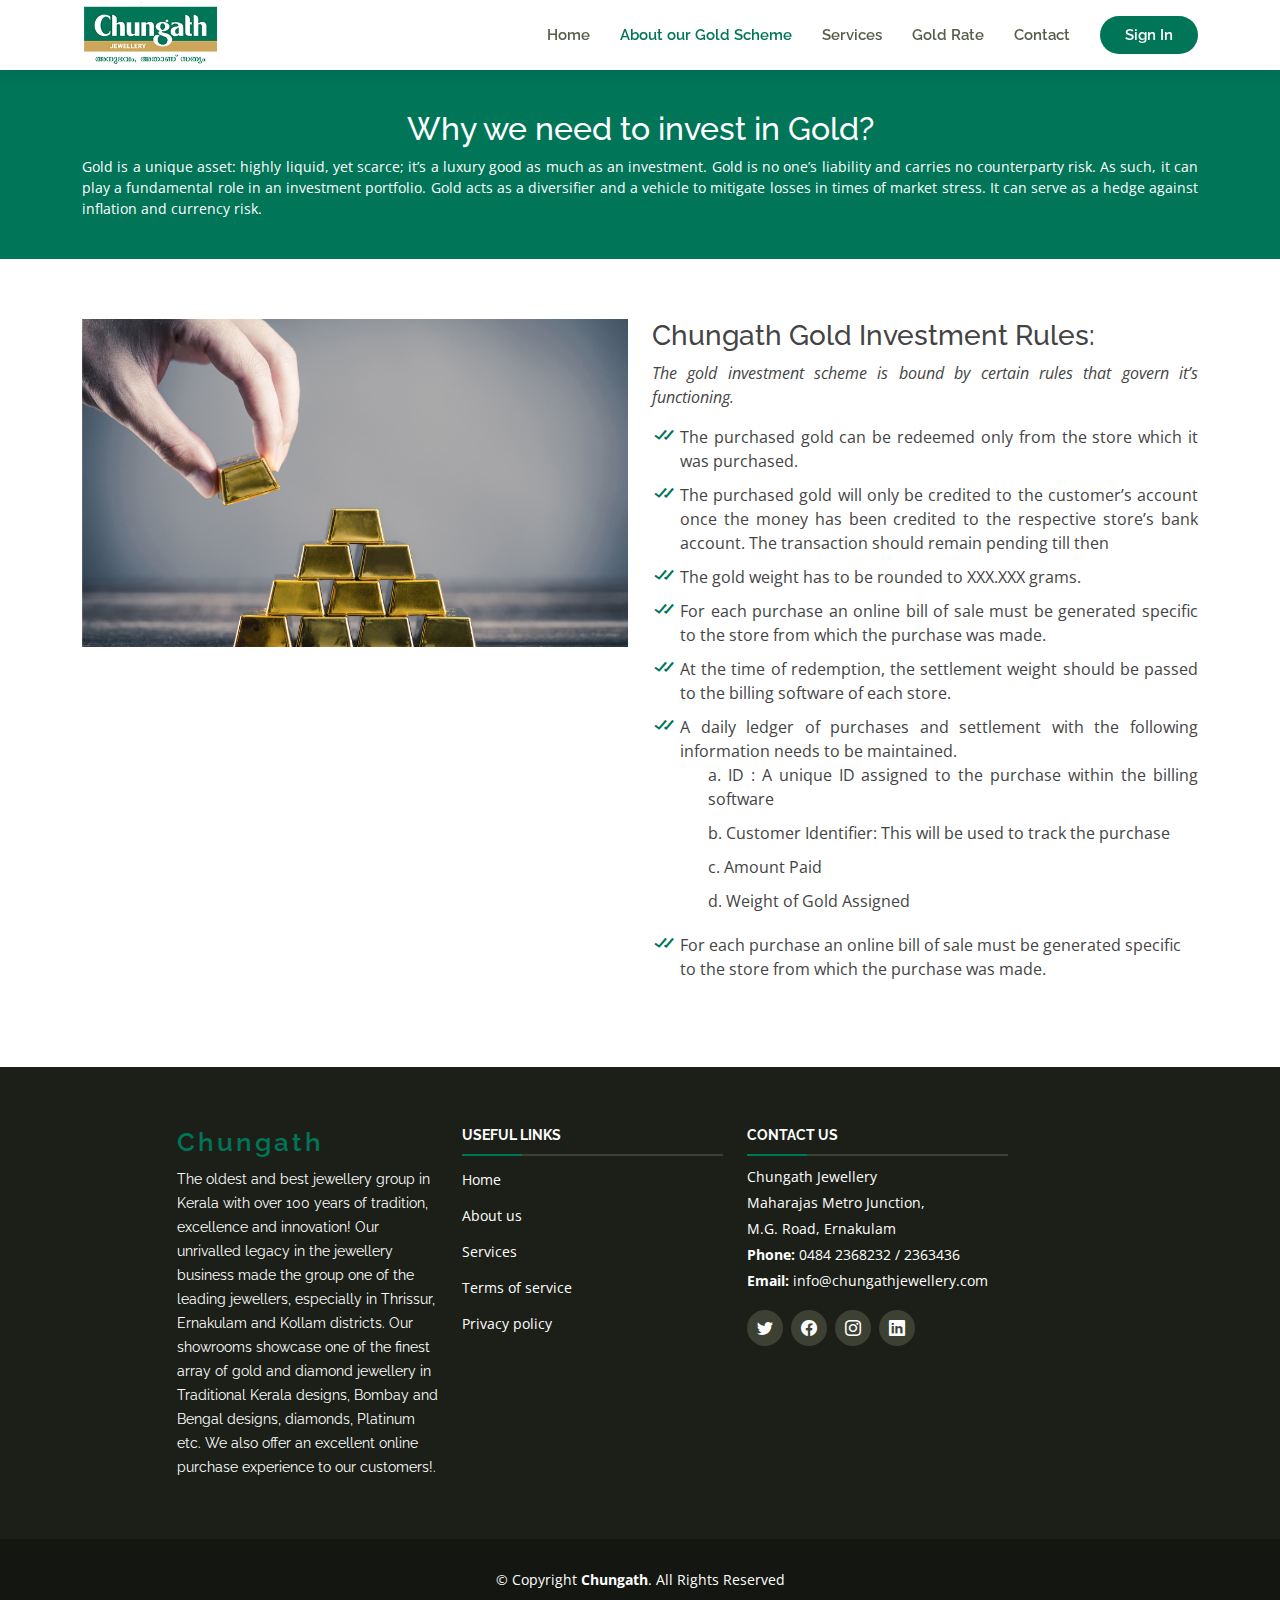
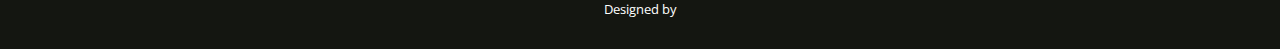
==== AboutGoldScheme.html @ be528aec "check in changes" ====
<!DOCTYPE html>
<html lang="en">

<head>
    <meta charset="utf-8">
    <meta content="width=device-width, initial-scale=1.0" name="viewport">

    <title>Chungath Gold Investment</title>
    <meta content="" name="description">
    <meta content="" name="keywords">

    <!-- Favicons -->
    <link href="assets/img/favicon.png" rel="icon">
    <link href="assets/img/apple-touch-icon.png" rel="apple-touch-icon">

    <!-- Google Fonts -->
    <link href="https://fonts.googleapis.com/css?family=Open+Sans:300,300i,400,400i,600,600i,700,700i|Raleway:300,300i,400,400i,500,500i,600,600i,700,700i|Poppins:300,300i,400,400i,500,500i,600,600i,700,700i" rel="stylesheet">

    <!-- Vendor CSS Files -->
    <link href="assets/vendor/aos/aos.css" rel="stylesheet">
    <link href="assets/vendor/bootstrap/css/bootstrap.min.css" rel="stylesheet">
    <link href="assets/vendor/bootstrap-icons/bootstrap-icons.css" rel="stylesheet">
    <link href="assets/vendor/boxicons/css/boxicons.min.css" rel="stylesheet">
    <link href="assets/vendor/glightbox/css/glightbox.min.css" rel="stylesheet">
    <link href="assets/vendor/swiper/swiper-bundle.min.css" rel="stylesheet">

    <!-- Template Main CSS File -->
    <link href="assets/css/style.css" rel="stylesheet">

    <!-- =======================================================
    * Template Name: Serenity - v4.7.0
    * Template URL: https://bootstrapmade.com/serenity-bootstrap-corporate-template/
    * Author: BootstrapMade.com
    * License: https://bootstrapmade.com/license/
    ======================================================== -->
</head>

<body>

    <!-- ======= Header ======= -->
    <header id="header" class="fixed-top d-flex align-items-center">
        <div class="container d-flex align-items-center justify-content-between">

            <div class="logo">
                <h1 class="text-light"><a href="index.html"><img src="assets/img/logo-100.png" /></a></h1>
                <!-- Uncomment below if you prefer to use an image logo -->
                <!-- <a href="index.html"><img src="assets/img/logo.png" alt="" class="img-fluid"></a>-->
            </div>

            <nav id="navbar" class="navbar">
                <ul>
                    <li><a href="index.html">Home</a></li>
                    <li class="dropdown">
                        <a class="active" href="AboutGoldScheme.html"><span>About our Gold Scheme</span> <!--  <i class="bi bi-chevron-down"></i>--></a>
                    </li>
                    <li><a href="services.html">Services</a></li>
                    <li><a href="pricing.html">Gold Rate</a></li>
                    <li><a href="contact.html">Contact</a></li>
                    <li><a class="getstarted" onclick="openForm()">Sign In</a></li>
                </ul>
                <i class="bi bi-list mobile-nav-toggle"></i>
            </nav><!-- .navbar -->

        </div>
        <!-- ======= Menu Section ======= -->
        <div class="form-popup Loginform-group" id="myForm">
            <form action="/action_page.php" class="form-container">
                <label for="email"><b>Email</b></label>
                <input type="text" placeholder="Enter Email" name="email" required>

                <label for="psw"><b>Password</b></label>
                <input type="password" placeholder="Enter Password" name="psw" required>

                <button type="submit" class="btn">Login</button>
                <button type="button" class="btn cancel" onclick="closeForm()">Close</button>
                <a style="margin:8%">Forgot Your Password?</a>
            </form>
        </div>
        <!-- End Menu -->
    </header><!-- End Header -->

    <main id="main">

        <!-- ======= Breadcrumbs ======= -->
        <section id="breadcrumbs" class="breadcrumbs">
            <div class="breadcrumb-hero">
                <div class="container">
                    <div class="breadcrumb-hero">
                        <h2>Why we need to invest in Gold?</h2>
                        <p style="text-align:justify">
                            Gold is a unique asset: highly liquid, yet scarce; it’s a luxury good as much as an investment. Gold is no one’s
                            liability and carries no counterparty risk. As such, it can play a fundamental role in an investment portfolio.
                            Gold acts as a diversifier and a vehicle to mitigate losses in times of market stress. It can serve as a hedge
                            against inflation and currency risk.
                        </p>
                    </div>
                </div>
            </div>
            <div class="container">
                <ol>
                    <!--<li><a href="index.html">Home</a></li>
                    <li>Contact</li>-->
                </ol>
            </div>
        </section>
        <!-- End Breadcrumbs -->
        <!-- ======= Contact Section ======= -->
        <section id="contact" class="contact">
            <div class="container">
                <div class="row">
                    <div class="col-lg-6 video-box align-self-baseline position-relative">
                        <img src="assets/img/AboutGoldSchemeLogo.jpg" class="img-fluid" alt="">
                        <a href="https://www.youtube.com/watch?v=jDDaplaOz7Q" class="glightbox play-btn mb-4"></a>
                    </div>

                    <div class="col-lg-6 pt-3 pt-lg-0 content">
                        <h3>Chungath Gold Investment Rules:</h3>
                        <p class="fst-italic" style="text-align:justify">
                            The gold investment scheme is bound by certain rules that govern it’s functioning.
                        </p>
                        <ul>
                            <li style="text-align:justify">
                                <i class="bx bx-check-double"></i>
                                The purchased gold can be redeemed only from the store which it was purchased.
                            </li>
                            <li style="text-align:justify">
                                <i class="bx bx-check-double"></i>
                                The purchased gold will only be credited to the customer’s account once the money has been credited to the respective
                                store’s bank account. The transaction should remain pending till then
                            </li>
                            <li style="text-align:justify">
                                <i class="bx bx-check-double"></i>
                                The gold weight has to be rounded to XXX.XXX grams.
                            </li>
                            <li style="text-align:justify">
                                <i class="bx bx-check-double"></i>
                                For each purchase an online bill of sale must be generated specific to the store from which the purchase was made.
                            </li>
                            <li style="text-align:justify">
                                <i class="bx bx-check-double"></i>
                                At the time of redemption, the settlement weight should be passed to the billing software of each store.
                            </li>
                            <li style="text-align:justify">
                                <i class="bx bx-check-double"></i>
                                A daily ledger of purchases and settlement with the following information needs to be maintained.
                                <ul>
                                    <li>
                                        a.	ID : A unique ID assigned to the purchase within the billing software
                                    </li>
                                    <li>
                                        b.	Customer Identifier: This will be used to track the purchase
                                    </li>
                                    <li>
                                        c.	Amount Paid
                                    </li>
                                    <li>
                                        d.	Weight of Gold Assigned
                                    </li>
                                </ul>
                            </li>
                            <li>
                                <i class="bx bx-check-double"></i>
                                For each purchase an online bill of sale must be generated specific to the store from which the purchase was made.
                            </li>
                        </ul>
                        <p>
                        </p>
                    </div>

                </div>

            </div>
        </section><!-- End Contact Section -->

    </main><!-- End #main -->
    <!-- ======= Footer ======= -->
    <footer id="footer">
        <div class="footer-top">
            <div class="container">
                <div class="row">
                    <div class="col-lg-1 col-md-3 footer-info">

                    </div>
                    <div class="col-lg-3 col-md-6 footer-info">
                        <h3>Chungath</h3>
                        <p>
                            The oldest and best jewellery group in Kerala with over 100 years of tradition, excellence and innovation!
                            Our unrivalled legacy in the jewellery business made the group one of the leading jewellers, especially in Thrissur,
                            Ernakulam and Kollam districts. Our showrooms showcase one of the finest array of gold and diamond jewellery in Traditional Kerala designs,
                            Bombay and Bengal designs, diamonds, Platinum etc. We also offer an excellent online purchase experience to our customers!.
                        </p>
                    </div>

                    <div class="col-lg-3 col-md-6 footer-links">
                        <h4>Useful Links</h4>
                        <ul>
                            <li><a href="#">Home</a></li>
                            <li><a href="#">About us</a></li>
                            <li><a href="#">Services</a></li>
                            <li><a href="#">Terms of service</a></li>
                            <li><a href="#">Privacy policy</a></li>
                        </ul>
                    </div>

                    <div class="col-lg-3 col-md-6 footer-contact">
                        <h4>Contact Us</h4>
                        <p>
                            Chungath Jewellery <br>
                            Maharajas Metro Junction,<br>
                            M.G. Road, Ernakulam <br>
                            <strong>Phone:</strong> 0484 2368232 / 2363436<br>
                            <strong>Email:</strong> info@chungathjewellery.com<br>
                        </p>

                        <div class="social-links">
                            <a href="#" class="twitter"><i class="bi bi-twitter"></i></a>
                            <a href="#" class="facebook"><i class="bi bi-facebook"></i></a>
                            <a href="#" class="instagram"><i class="bi bi-instagram"></i></a>
                            <a href="#" class="linkedin"><i class="bi bi-linkedin"></i></a>
                        </div>

                    </div>

                    <!--  <div class="col-lg-3 col-md-6 footer-newsletter">
                        <h4>Our Newsletter</h4>
                        <p>Tamen quem nulla quae legam multos aute sint culpa legam noster magna veniam enim veniam illum dolore legam minim quorum culpa amet magna export quem marada parida nodela caramase seza.</p>
                        <form action="" method="post">
                          <input type="email" name="email"><input type="submit" value="Subscribe">
                        </form>
                      </div>-->

                </div>
            </div>
        </div>

        <div class="container">
            <div class="copyright">
                &copy; Copyright <strong><span>Chungath</span></strong>. All Rights Reserved
            </div>
            <div class="credits">
                <!-- All the links in the footer should remain intact. -->
                <!-- You can delete the links only if you purchased the pro version. -->
                <!-- Licensing information: https://bootstrapmade.com/license/ -->
                <!-- Purchase the pro version with working PHP/AJAX contact form: https://bootstrapmade.com/serenity-bootstrap-corporate-template/ -->
                Designed by <a href="https://bootstrapmade.com/"></a>
            </div>
        </div>
    </footer><!-- End Footer -->

    <a href="#" class="back-to-top d-flex align-items-center justify-content-center"><i class="bi bi-arrow-up-short"></i></a>

    <!-- Vendor JS Files -->
    <script src="assets/vendor/purecounter/purecounter.js"></script>
    <script src="assets/vendor/aos/aos.js"></script>
    <script src="assets/vendor/bootstrap/js/bootstrap.bundle.min.js"></script>
    <script src="assets/vendor/glightbox/js/glightbox.min.js"></script>
    <script src="assets/vendor/isotope-layout/isotope.pkgd.min.js"></script>
    <script src="assets/vendor/swiper/swiper-bundle.min.js"></script>
    <script src="assets/vendor/waypoints/noframework.waypoints.js"></script>
    <script src="assets/vendor/php-email-form/validate.js"></script>

    <!-- Template Main JS File -->
    <script src="assets/js/main.js"></script>

</body>

</html>
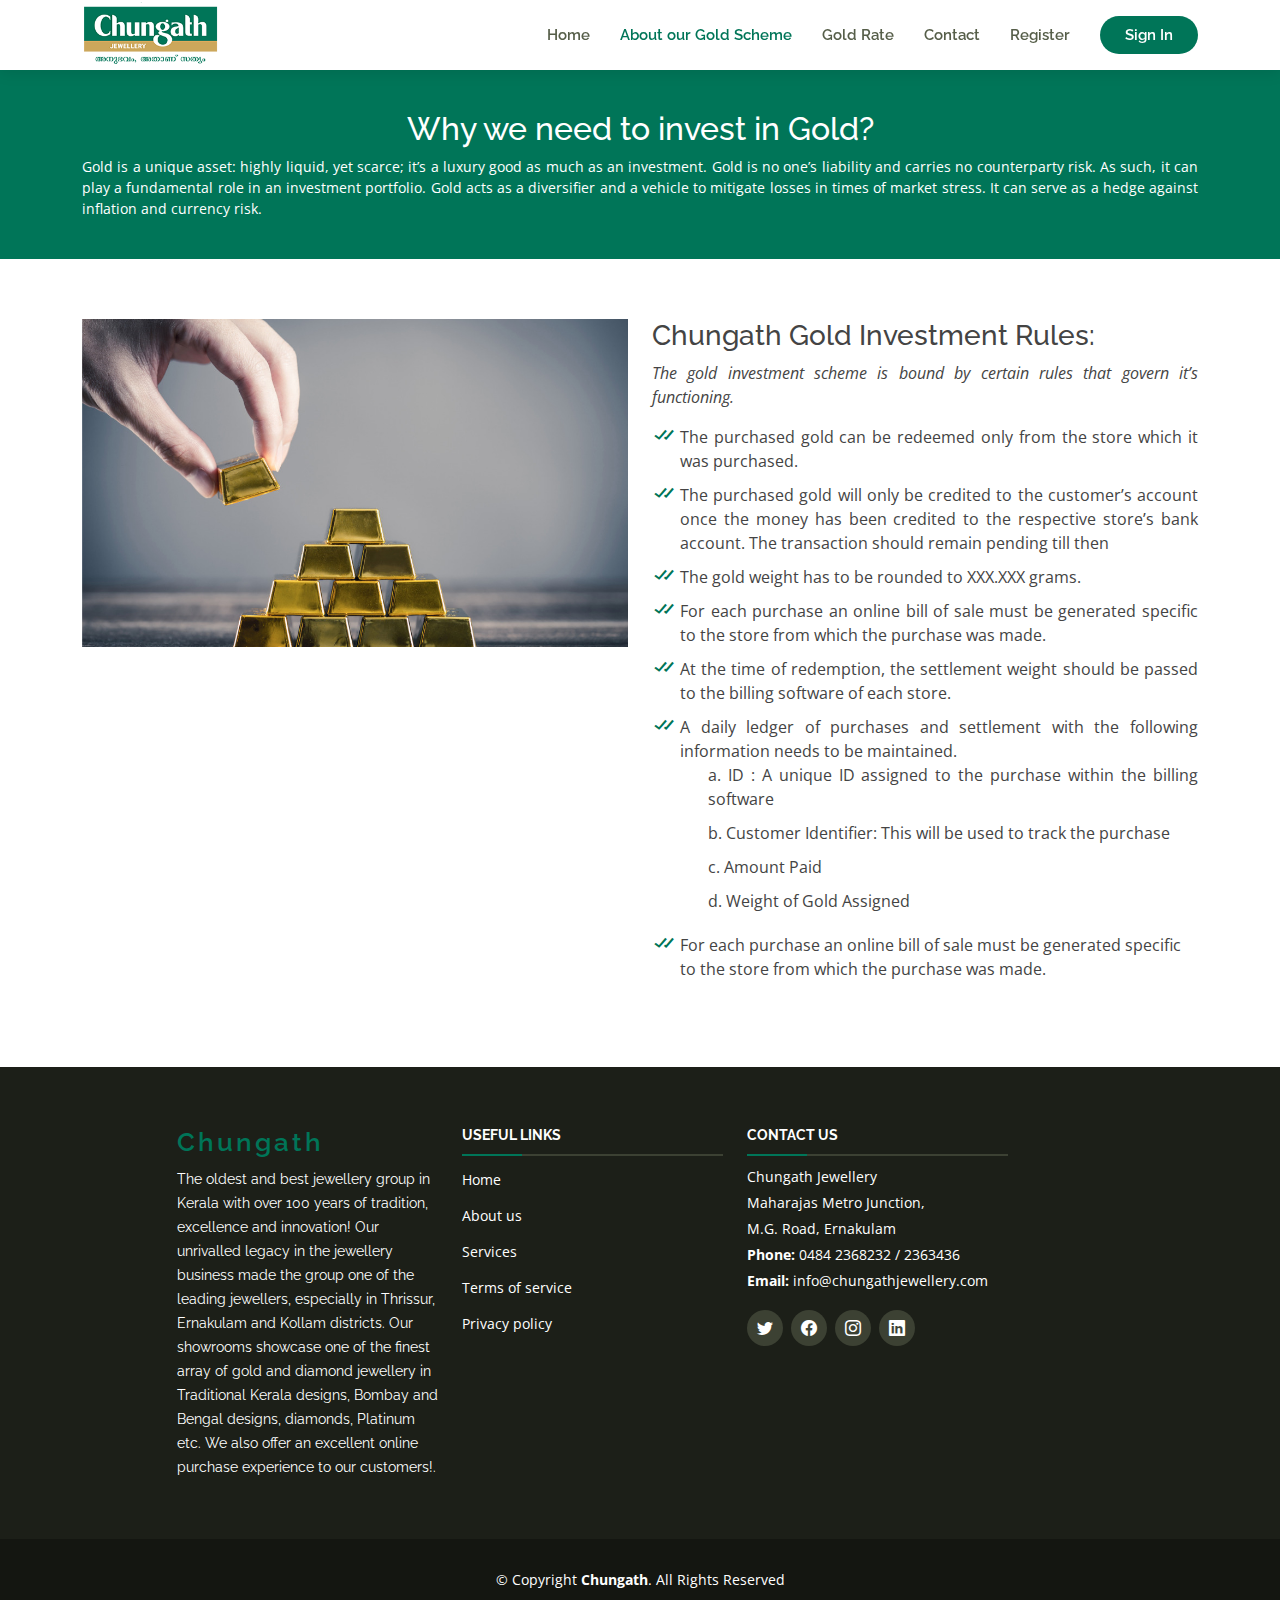
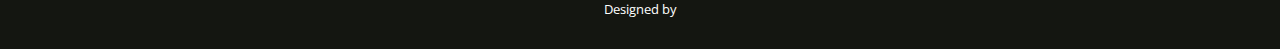
==== commit 05f0f102: "New changes" ====
--- a/AboutGoldScheme.html
+++ b/AboutGoldScheme.html
@@ -53,9 +53,10 @@
                     <li class="dropdown">
                         <a class="active" href="AboutGoldScheme.html"><span>About our Gold Scheme</span> <!--  <i class="bi bi-chevron-down"></i>--></a>
                     </li>
-                    <li><a href="services.html">Services</a></li>
+                    <!--<li><a href="services.html">Services</a></li>-->
                     <li><a href="pricing.html">Gold Rate</a></li>
                     <li><a href="contact.html">Contact</a></li>
+                    <li><a href="Register.html">Register</a></li>
                     <li><a class="getstarted" onclick="openForm()">Sign In</a></li>
                 </ul>
                 <i class="bi bi-list mobile-nav-toggle"></i>
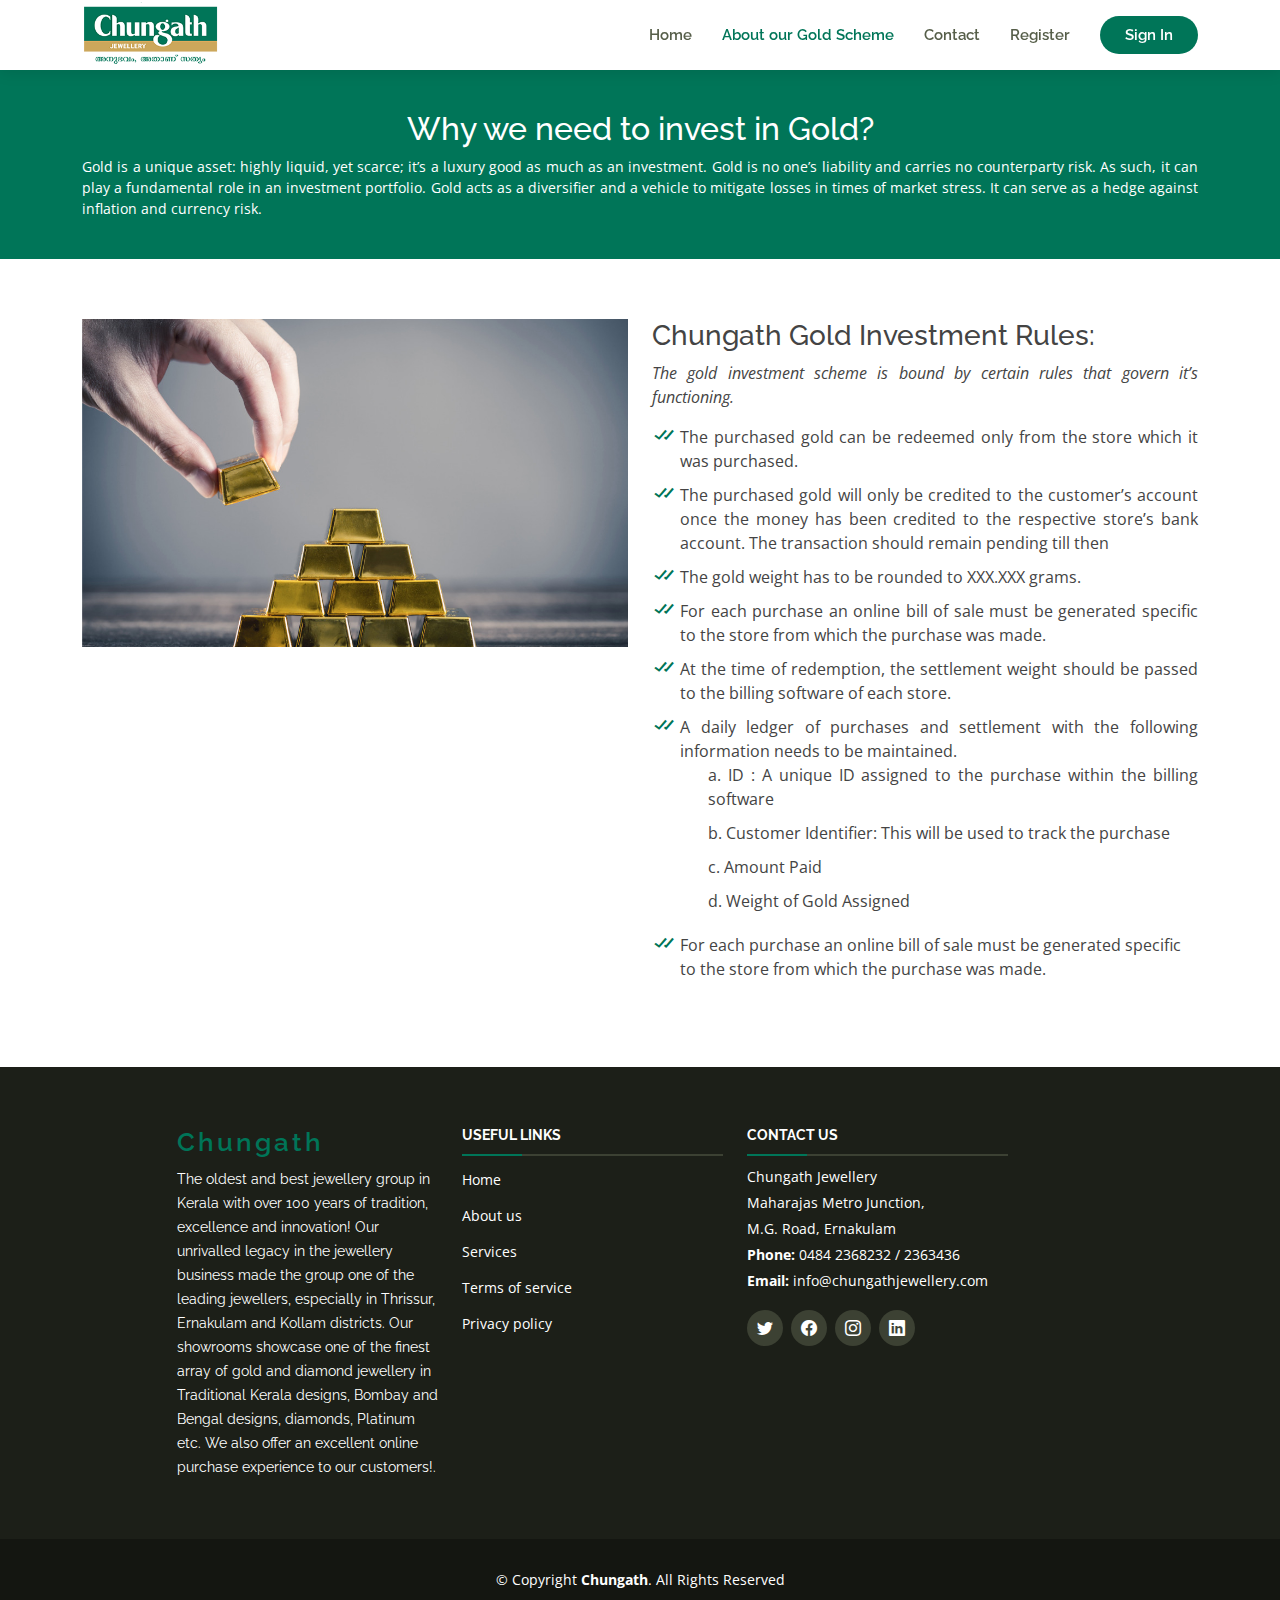
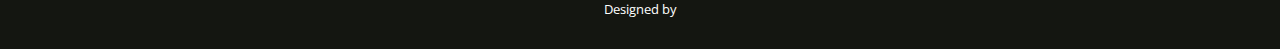
==== commit ec187822: "New changes" ====
--- a/AboutGoldScheme.html
+++ b/AboutGoldScheme.html
@@ -54,7 +54,7 @@
                         <a class="active" href="AboutGoldScheme.html"><span>About our Gold Scheme</span> <!--  <i class="bi bi-chevron-down"></i>--></a>
                     </li>
                     <!--<li><a href="services.html">Services</a></li>-->
-                    <li><a href="pricing.html">Gold Rate</a></li>
+                   
                     <li><a href="contact.html">Contact</a></li>
                     <li><a href="Register.html">Register</a></li>
                     <li><a class="getstarted" onclick="openForm()">Sign In</a></li>
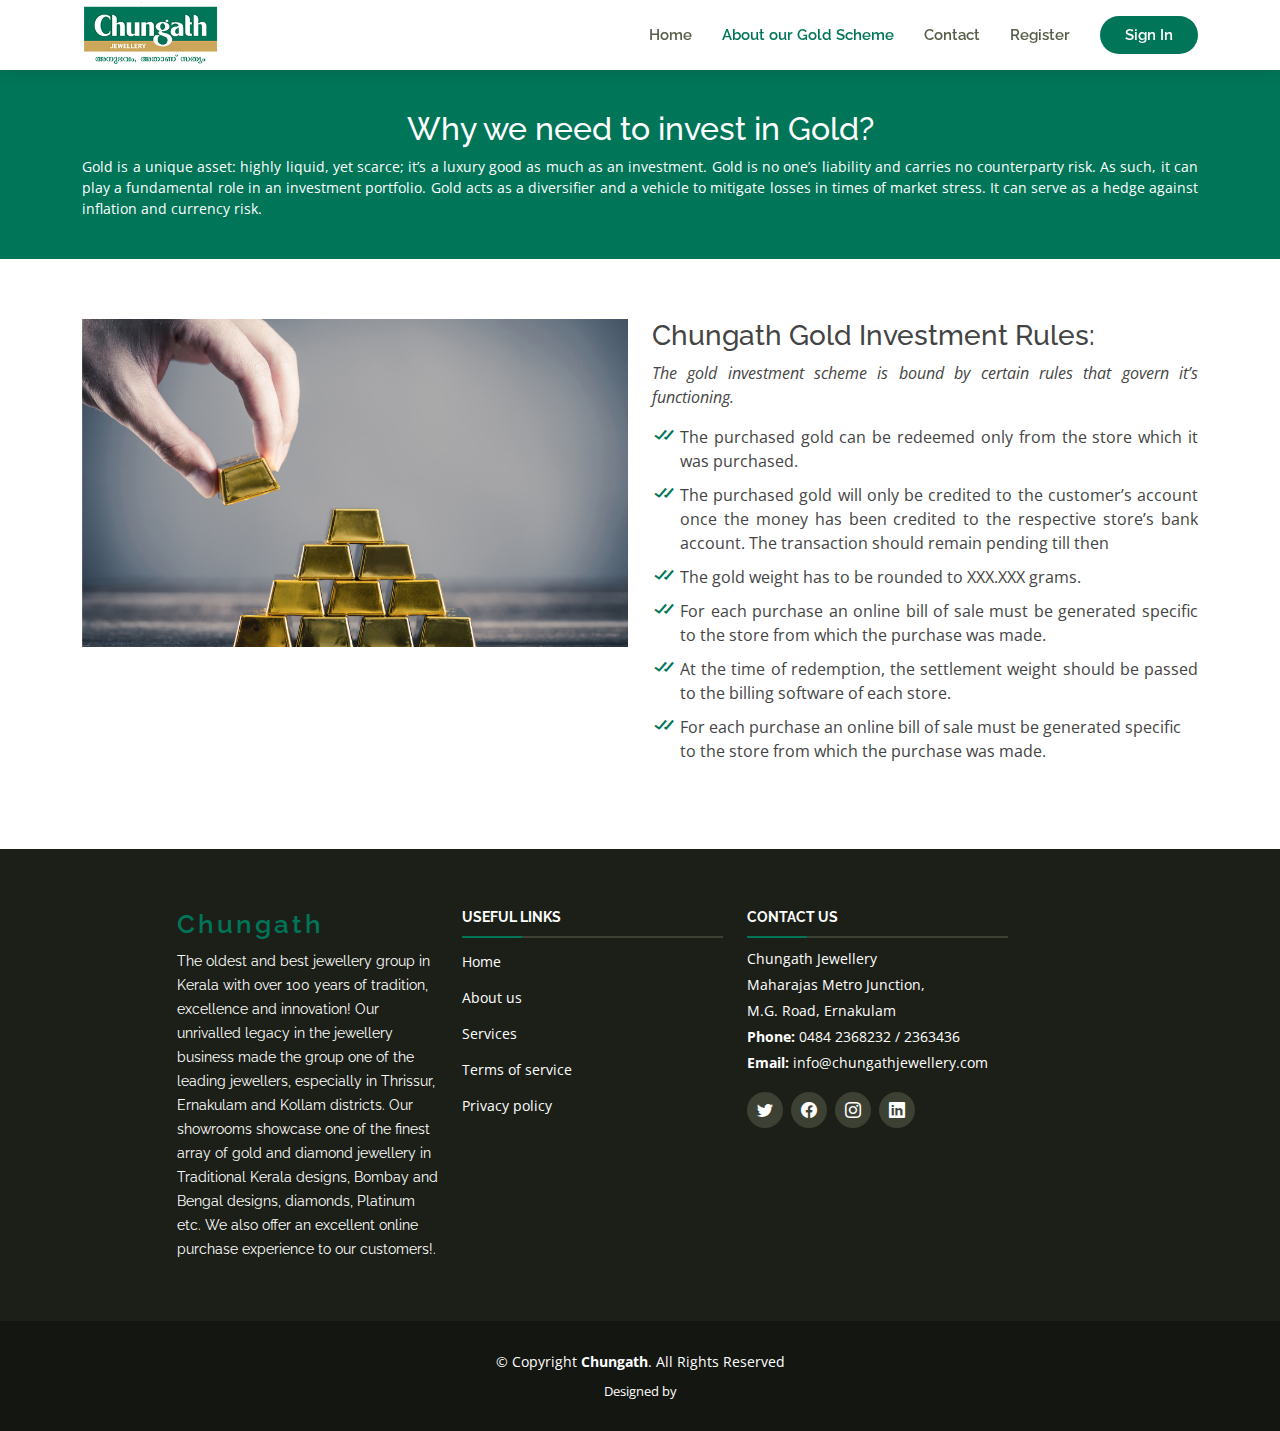
==== commit 83f9b02b: "Login page added" ====
--- a/AboutGoldScheme.html
+++ b/AboutGoldScheme.html
@@ -54,30 +54,15 @@
                         <a class="active" href="AboutGoldScheme.html"><span>About our Gold Scheme</span> <!--  <i class="bi bi-chevron-down"></i>--></a>
                     </li>
                     <!--<li><a href="services.html">Services</a></li>-->
-                   
+
                     <li><a href="contact.html">Contact</a></li>
                     <li><a href="Register.html">Register</a></li>
-                    <li><a class="getstarted" onclick="openForm()">Sign In</a></li>
+                    <li><a class="getstarted" href="Login.html">Sign In</a></li>
                 </ul>
                 <i class="bi bi-list mobile-nav-toggle"></i>
             </nav><!-- .navbar -->
 
         </div>
-        <!-- ======= Menu Section ======= -->
-        <div class="form-popup Loginform-group" id="myForm">
-            <form action="/action_page.php" class="form-container">
-                <label for="email"><b>Email</b></label>
-                <input type="text" placeholder="Enter Email" name="email" required>
-
-                <label for="psw"><b>Password</b></label>
-                <input type="password" placeholder="Enter Password" name="psw" required>
-
-                <button type="submit" class="btn">Login</button>
-                <button type="button" class="btn cancel" onclick="closeForm()">Close</button>
-                <a style="margin:8%">Forgot Your Password?</a>
-            </form>
-        </div>
-        <!-- End Menu -->
     </header><!-- End Header -->
 
     <main id="main">
@@ -141,7 +126,7 @@
                                 <i class="bx bx-check-double"></i>
                                 At the time of redemption, the settlement weight should be passed to the billing software of each store.
                             </li>
-                            <li style="text-align:justify">
+                            <!--<li style="text-align:justify">
                                 <i class="bx bx-check-double"></i>
                                 A daily ledger of purchases and settlement with the following information needs to be maintained.
                                 <ul>
@@ -158,7 +143,7 @@
                                         d.	Weight of Gold Assigned
                                     </li>
                                 </ul>
-                            </li>
+                            </li>-->
                             <li>
                                 <i class="bx bx-check-double"></i>
                                 For each purchase an online bill of sale must be generated specific to the store from which the purchase was made.
--- a/assets/css/style.css
+++ b/assets/css/style.css
@@ -2230,19 +2230,20 @@
 
 /* The popup form - hidden by default */
 .form-popup {
-    display: none;
-    position: fixed;
+    /*display: none;*/
+   /* position: fixed;
     bottom: 55%;
     right: 10%;
     border: 3px solid #f1f1f1;
-    z-index: 9;
+    z-index: 9;*/
 }
 
 /* Add styles to the form container */
 .form-container {
-    max-width: 300px;
+    max-width: 377px;
     padding: 10px;
     background-color: white;
+    margin: 0 auto;
 }
 
     /* Full-width input fields */
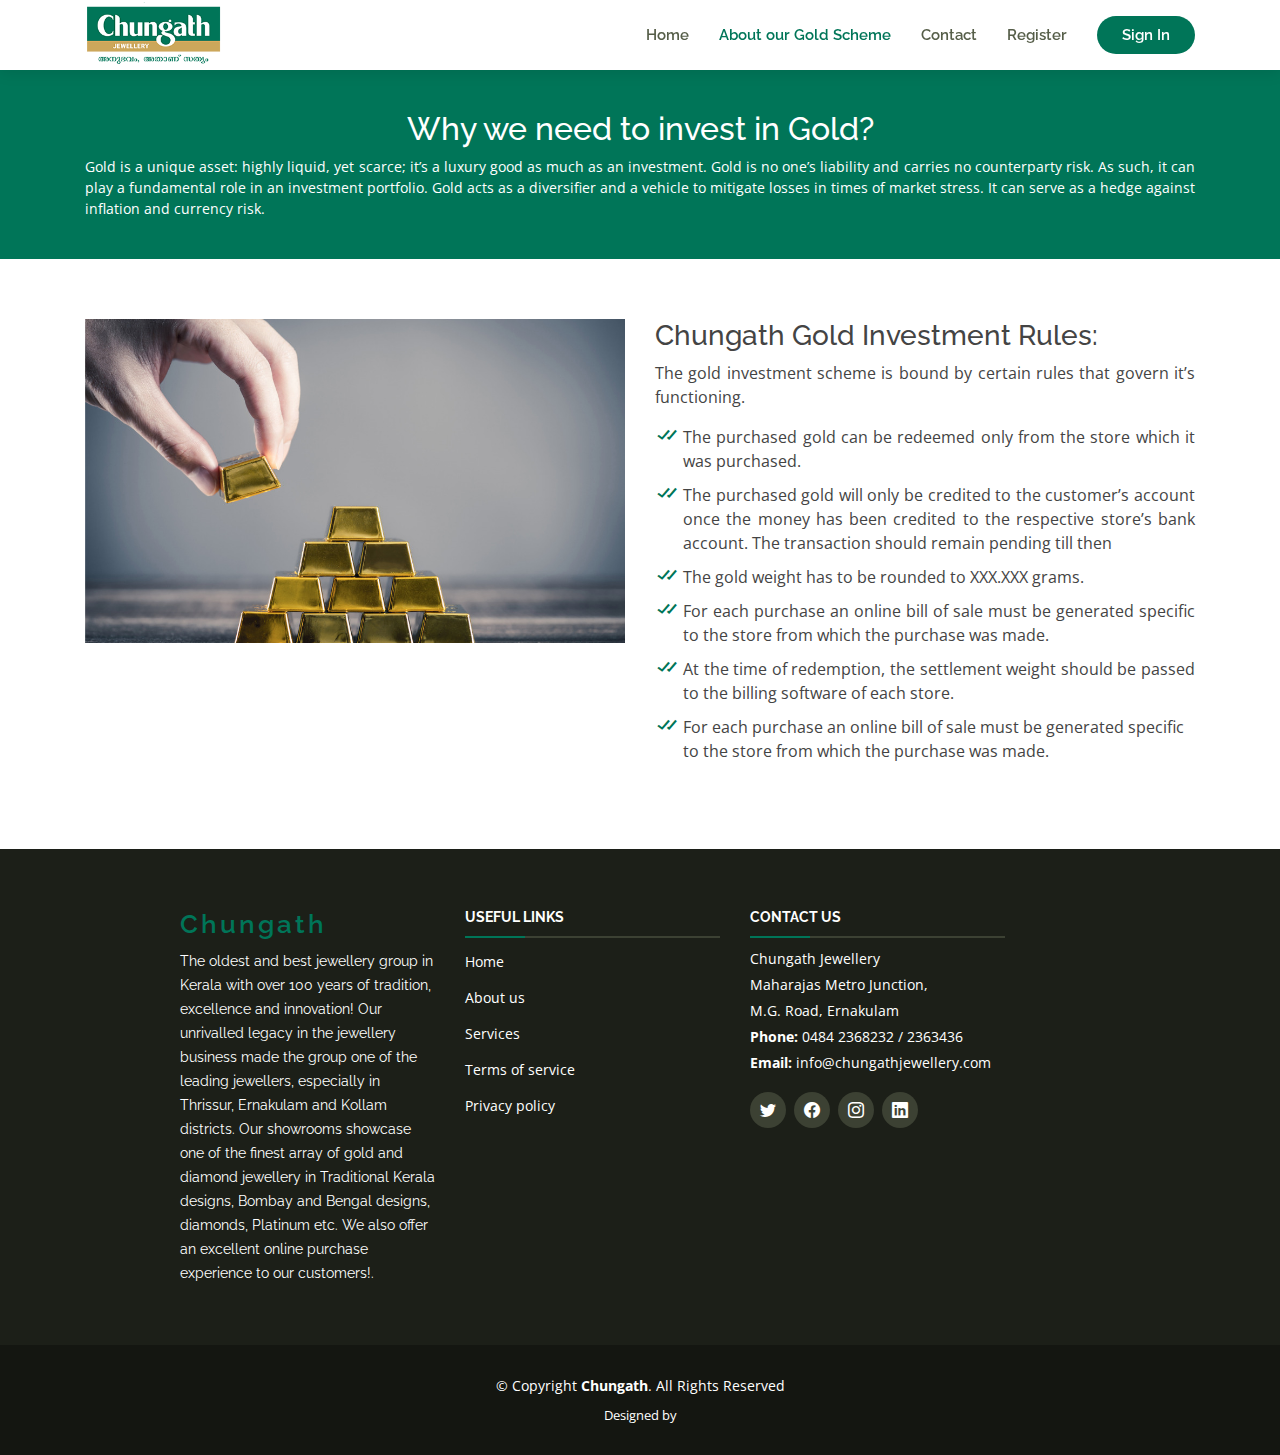
==== commit 3c8fd33c: "Update AboutGoldScheme.html" ====
--- a/AboutGoldScheme.html
+++ b/AboutGoldScheme.html
@@ -10,8 +10,7 @@
     <meta content="" name="keywords">
 
     <!-- Favicons -->
-    <link href="assets/img/favicon.png" rel="icon">
-    <link href="assets/img/apple-touch-icon.png" rel="apple-touch-icon">
+   
 
     <!-- Google Fonts -->
     <link href="https://fonts.googleapis.com/css?family=Open+Sans:300,300i,400,400i,600,600i,700,700i|Raleway:300,300i,400,400i,500,500i,600,600i,700,700i|Poppins:300,300i,400,400i,500,500i,600,600i,700,700i" rel="stylesheet">
@@ -50,7 +49,7 @@
             <nav id="navbar" class="navbar">
                 <ul>
                     <li><a href="index.html">Home</a></li>
-                    <li class="dropdown">
+                    <li>
                         <a class="active" href="AboutGoldScheme.html"><span>About our Gold Scheme</span> <!--  <i class="bi bi-chevron-down"></i>--></a>
                     </li>
                     <!--<li><a href="services.html">Services</a></li>-->
